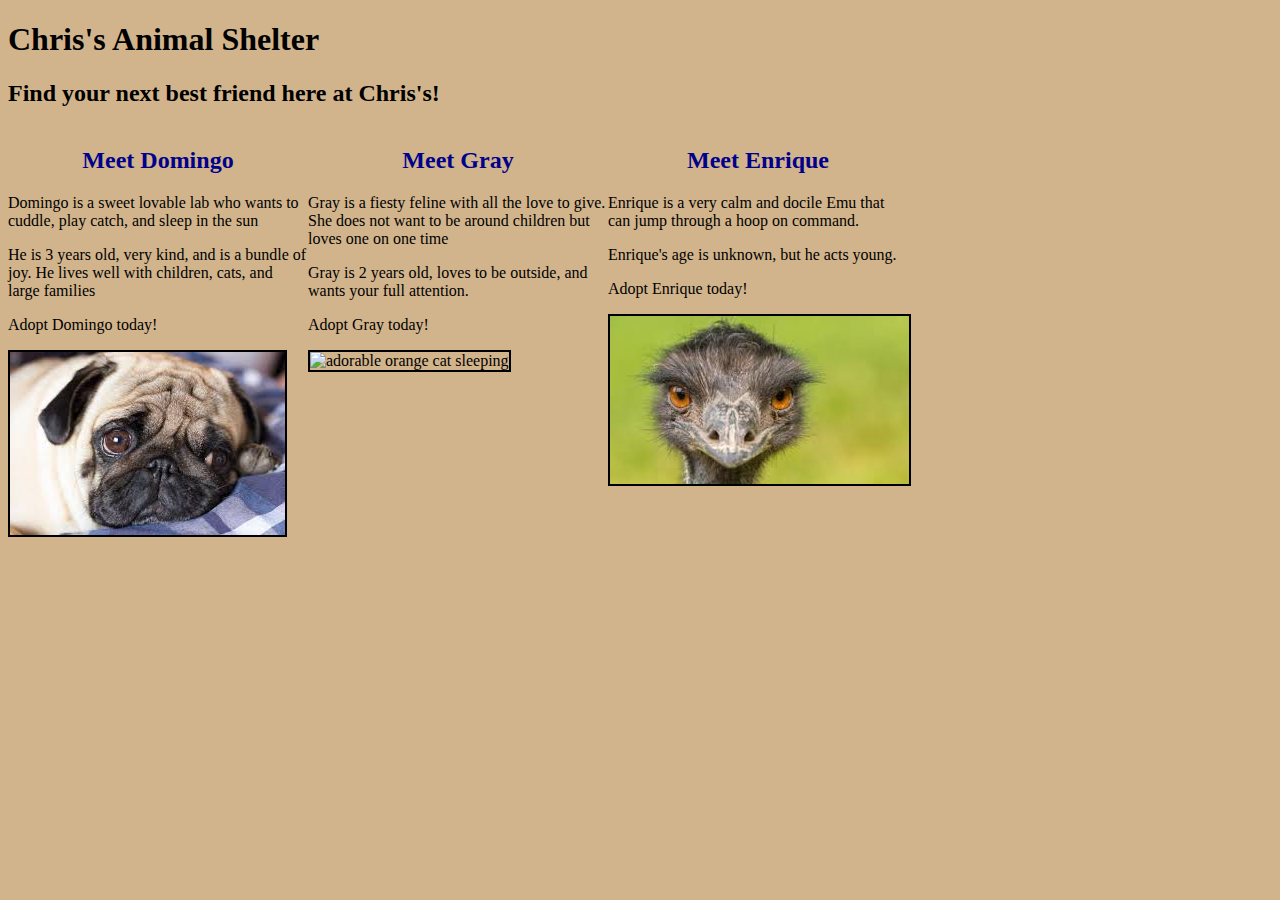
==== index.html @ 3ab68106 "rename Animal.html to index.html" ====
<!DOCTYPE html>
<html>
  <head>
    <title>Animal Shelter</title>
    <link rel="stylesheet" type="text/css" href="css/styles.css">
  </head>
  <body>
    <h1>Chris's Animal Shelter</h1>

    <h2>Find your next best friend here at Chris's!</h2>

  <div class="column">
    <h2>Meet Domingo</h2>
    <p>Domingo is a sweet lovable lab who wants to cuddle, play catch, and sleep in the sun</p>
    <p>He is 3 years old, very kind, and is a bundle of joy. He lives well with children, cats, and large families</p>
    <p>Adopt Domingo today!</p>
    <img src="download.jpg" alt="cute adolescent yellow lab">
  </div>

    <div class="column">
    <h2>Meet Gray</h2>
    <p>Gray is a fiesty feline with all the love to give. She does not want to be around children but loves one on one time</p>
    <p>Gray is 2 years old, loves to be outside, and wants your full attention.</p>
    <p>Adopt Gray today!</p>
    <img src="cat.jpg" alt="adorable orange cat sleeping">
    </div>

  <div class="column">
    <h2>Meet Enrique</h2>
    <p>Enrique is a very calm and docile Emu that can jump through a hoop on command.</p>
    <p>Enrique's age is unknown, but he acts young.</p>
    <p>Adopt Enrique today!</p>
    <img src="Emu.jpg" alt="Photo of Enrique the Emu">
  </div>
  </body>
</html>
---- css/styles.css ----
/*.column {
    width: 300px;
    float: left;
  } */

body {
  background-color: tan;
}

.column img {
  border: 2px solid black;
}

.column h2 {
    color: darkblue;
    text-align: center;
}

@media screen and (min-width: 480px) {
  .column {
    width: 300px;
    float: left;
      }
  }

@media screen and (min-width: 550px) and (max-width: 700px) {
      body {
          background-color: yellow;
      }
  }

@media print {
    body {
        background-color: red;
    }
}
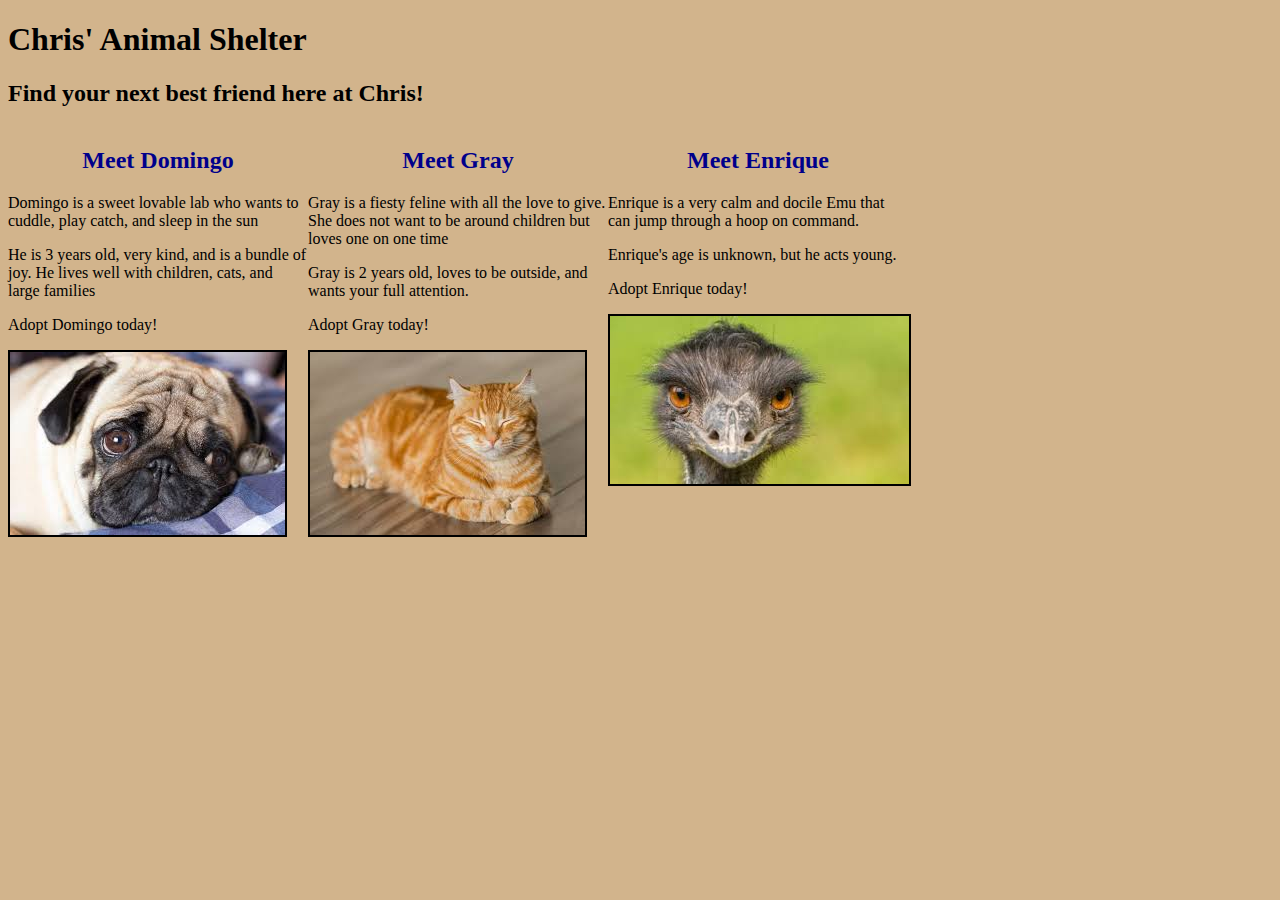
==== commit 19206595: "fix img url" ====
--- a/index.html
+++ b/index.html
@@ -1,13 +1,13 @@
 <!DOCTYPE html>
 <html>
   <head>
-    <title>Animal Shelter</title>
+    <title>Chris' Animal Shelter</title>
     <link rel="stylesheet" type="text/css" href="css/styles.css">
   </head>
   <body>
-    <h1>Chris's Animal Shelter</h1>
+    <h1>Chris' Animal Shelter</h1>
 
-    <h2>Find your next best friend here at Chris's!</h2>
+    <h2>Find your next best friend here at Chris!</h2>
 
   <div class="column">
     <h2>Meet Domingo</h2>
@@ -22,7 +22,7 @@
     <p>Gray is a fiesty feline with all the love to give. She does not want to be around children but loves one on one time</p>
     <p>Gray is 2 years old, loves to be outside, and wants your full attention.</p>
     <p>Adopt Gray today!</p>
-    <img src="cat.jpg" alt="adorable orange cat sleeping">
+    <img src="Cat.jpg" alt="adorable orange cat sleeping">
     </div>
 
   <div class="column">
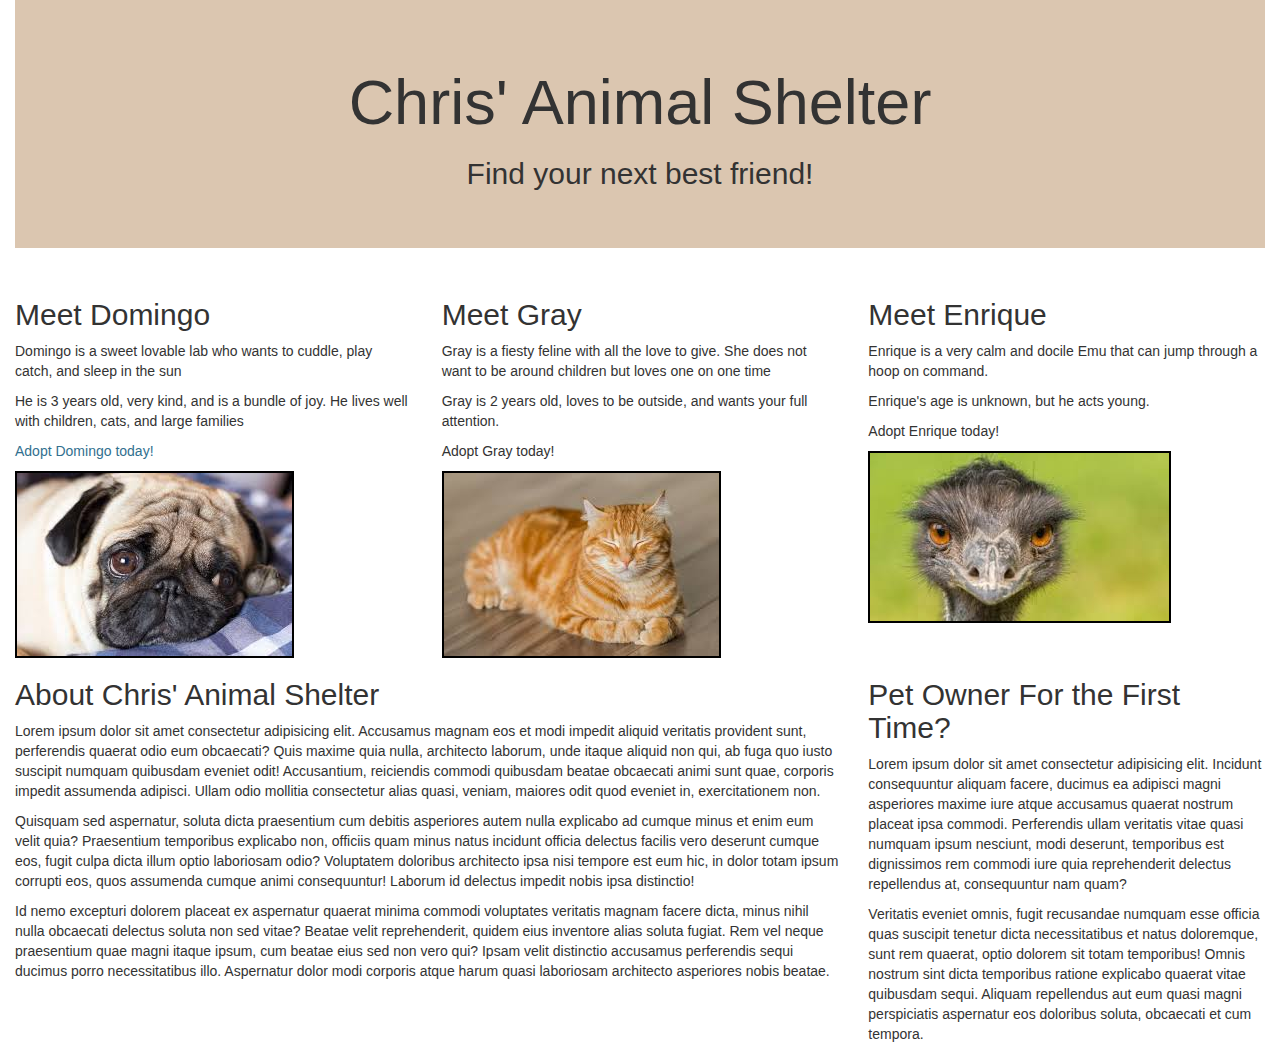
==== commit 454111bd: "add bootstrap file and classes to replace div float layout. Add jumbotron page header, add placehode" ====
--- a/index.html
+++ b/index.html
@@ -2,35 +2,53 @@
 <html>
   <head>
     <title>Chris' Animal Shelter</title>
+    <link rel="stylesheet" href="css/bootstrap.css">
     <link rel="stylesheet" type="text/css" href="css/styles.css">
   </head>
   <body>
-    <h1>Chris' Animal Shelter</h1>
+    <div class="container-fluid">
+      <div class="jumbotron">
+        <h1>Chris' Animal Shelter</h1>
+        <h2>Find your next best friend!</h2>
+      </div>
+      <div class="row">
+        <div class="col-sm-4">
+          <h2>Meet Domingo</h2>
+          <p>Domingo is a sweet lovable lab who wants to cuddle, play catch, and sleep in the sun</p>
+          <p>He is 3 years old, very kind, and is a bundle of joy. He lives well with children, cats, and large families</p>
+          <p class="text-info">Adopt Domingo today!</p>
+          <img src="download.jpg" alt="cute adolescent yellow lab" class="img-responsive">
+        </div>
 
-    <h2>Find your next best friend here at Chris!</h2>
+        <div class="col-sm-4">
+          <h2>Meet Gray</h2>
+          <p>Gray is a fiesty feline with all the love to give. She does not want to be around children but loves one on one time</p>
+          <p>Gray is 2 years old, loves to be outside, and wants your full attention.</p>
+          <p>Adopt Gray today!</p>
+          <img src="Cat.jpg" alt="adorable orange cat sleeping" class="img-responsive">
+        </div>
 
-  <div class="column">
-    <h2>Meet Domingo</h2>
-    <p>Domingo is a sweet lovable lab who wants to cuddle, play catch, and sleep in the sun</p>
-    <p>He is 3 years old, very kind, and is a bundle of joy. He lives well with children, cats, and large families</p>
-    <p>Adopt Domingo today!</p>
-    <img src="download.jpg" alt="cute adolescent yellow lab">
-  </div>
-
-    <div class="column">
-    <h2>Meet Gray</h2>
-    <p>Gray is a fiesty feline with all the love to give. She does not want to be around children but loves one on one time</p>
-    <p>Gray is 2 years old, loves to be outside, and wants your full attention.</p>
-    <p>Adopt Gray today!</p>
-    <img src="Cat.jpg" alt="adorable orange cat sleeping">
+        <div class="col-sm-4">
+          <h2>Meet Enrique</h2>
+          <p>Enrique is a very calm and docile Emu that can jump through a hoop on command.</p>
+          <p>Enrique's age is unknown, but he acts young.</p>
+          <p>Adopt Enrique today!</p>
+          <img src="Emu.jpg" alt="Photo of Enrique the Emu" class="img-responsive">
+        </div>
+      </div>
+      <div class="row">
+        <div class="col-md-8 hidden-xs">
+          <h2>About Chris' Animal Shelter</h2>
+          <p>Lorem ipsum dolor sit amet consectetur adipisicing elit. Accusamus magnam eos et modi impedit aliquid veritatis provident sunt, perferendis quaerat odio eum obcaecati? Quis maxime quia nulla, architecto laborum, unde itaque aliquid non qui, ab fuga quo iusto suscipit numquam quibusdam eveniet odit! Accusantium, reiciendis commodi quibusdam beatae obcaecati animi sunt quae, corporis impedit assumenda adipisci. Ullam odio mollitia consectetur alias quasi, veniam, maiores odit quod eveniet in, exercitationem non.</p>
+          <p>Quisquam sed aspernatur, soluta dicta praesentium cum debitis asperiores autem nulla explicabo ad cumque minus et enim eum velit quia? Praesentium temporibus explicabo non, officiis quam minus natus incidunt officia delectus facilis vero deserunt cumque eos, fugit culpa dicta illum optio laboriosam odio? Voluptatem doloribus architecto ipsa nisi tempore est eum hic, in dolor totam ipsum corrupti eos, quos assumenda cumque animi consequuntur! Laborum id delectus impedit nobis ipsa distinctio!</p>
+          <p>Id nemo excepturi dolorem placeat ex aspernatur quaerat minima commodi voluptates veritatis magnam facere dicta, minus nihil nulla obcaecati delectus soluta non sed vitae? Beatae velit reprehenderit, quidem eius inventore alias soluta fugiat. Rem vel neque praesentium quae magni itaque ipsum, cum beatae eius sed non vero qui? Ipsam velit distinctio accusamus perferendis sequi ducimus porro necessitatibus illo. Aspernatur dolor modi corporis atque harum quasi laboriosam architecto asperiores nobis beatae.</p>
+        </div>
+        <div class="col-md-4 hidden-xs">
+          <h2>Pet Owner For the First Time?</h2>
+          <p>Lorem ipsum dolor sit amet consectetur adipisicing elit. Incidunt consequuntur aliquam facere, ducimus ea adipisci magni asperiores maxime iure atque accusamus quaerat nostrum placeat ipsa commodi. Perferendis ullam veritatis vitae quasi numquam ipsum nesciunt, modi deserunt, temporibus est dignissimos rem commodi iure quia reprehenderit delectus repellendus at, consequuntur nam quam?</p>
+          <p>Veritatis eveniet omnis, fugit recusandae numquam esse officia quas suscipit tenetur dicta necessitatibus et natus doloremque, sunt rem quaerat, optio dolorem sit totam temporibus! Omnis nostrum sint dicta temporibus ratione explicabo quaerat vitae quibusdam sequi. Aliquam repellendus aut eum quasi magni perspiciatis aspernatur eos doloribus soluta, obcaecati et cum tempora.</p>
+        </div>
+      </div>
     </div>
-
-  <div class="column">
-    <h2>Meet Enrique</h2>
-    <p>Enrique is a very calm and docile Emu that can jump through a hoop on command.</p>
-    <p>Enrique's age is unknown, but he acts young.</p>
-    <p>Adopt Enrique today!</p>
-    <img src="Emu.jpg" alt="Photo of Enrique the Emu">
-  </div>
   </body>
 </html>
--- a/css/styles.css
+++ b/css/styles.css
@@ -1,13 +1,14 @@
-/*.column {
-    width: 300px;
-    float: left;
-  } */
+.jumbotron {
+  text-align: center;
+  background-color: #dbc6b0;
+  border-radius: 0 !important;
+}
 
 body {
-  background-color: tan;
+  background-color: white;
 }
 
-.column img {
+img {
   border: 2px solid black;
 }
 
@@ -15,23 +16,4 @@
     color: darkblue;
     text-align: center;
 }
-
-@media screen and (min-width: 480px) {
-  .column {
-    width: 300px;
-    float: left;
-      }
-  }
-
-@media screen and (min-width: 550px) and (max-width: 700px) {
-      body {
-          background-color: yellow;
-      }
-  }
-
-@media print {
-    body {
-        background-color: red;
-    }
-}
   
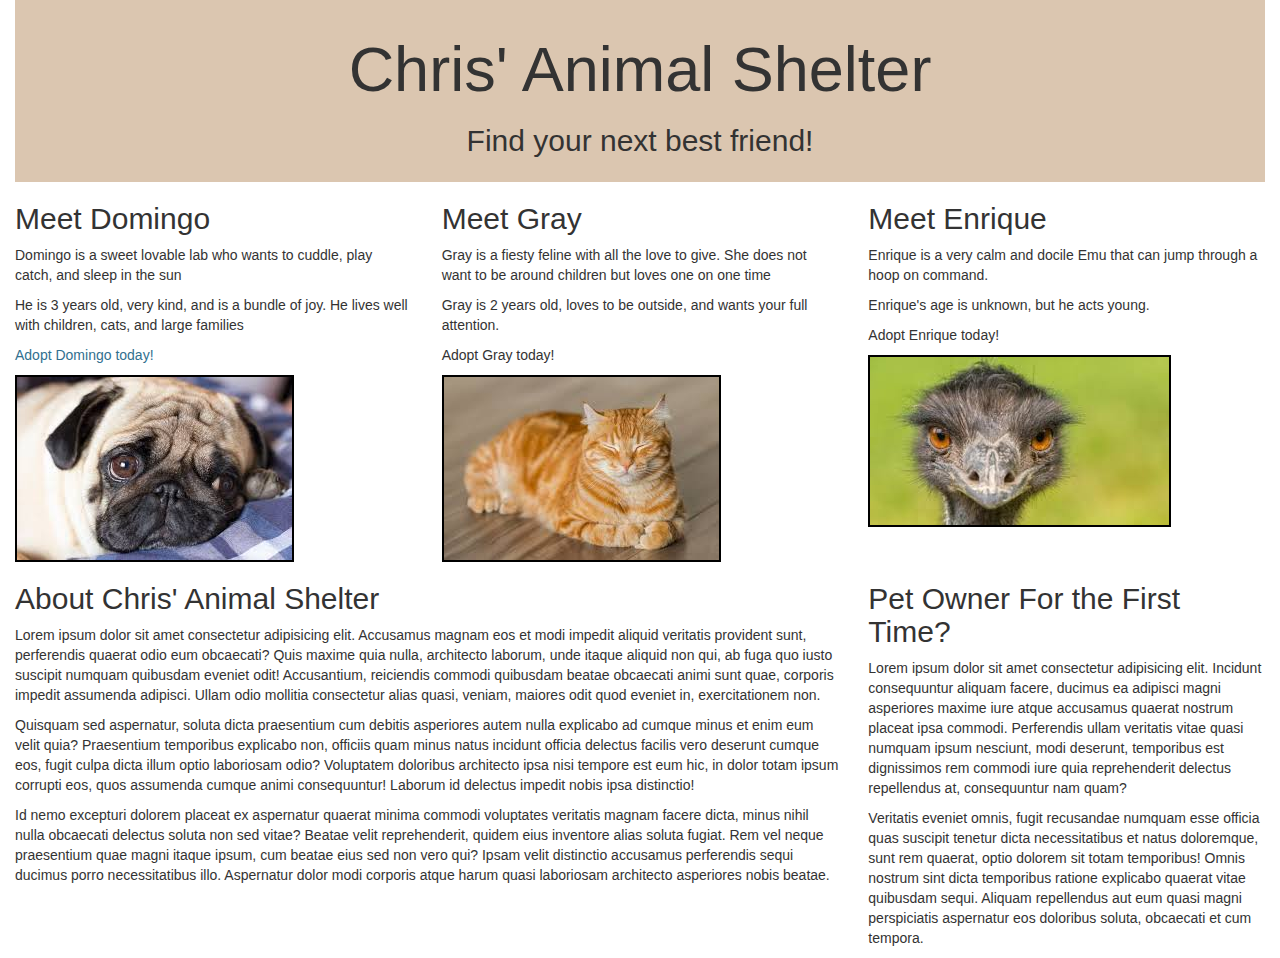
==== commit 5eb3c9c2: "add .jumbotron custom styles, change background color to hex code (still white), change col-sm-4 cla" ====
--- a/index.html
+++ b/index.html
@@ -12,7 +12,7 @@
         <h2>Find your next best friend!</h2>
       </div>
       <div class="row">
-        <div class="col-sm-4">
+        <div class="col-md-4">
           <h2>Meet Domingo</h2>
           <p>Domingo is a sweet lovable lab who wants to cuddle, play catch, and sleep in the sun</p>
           <p>He is 3 years old, very kind, and is a bundle of joy. He lives well with children, cats, and large families</p>
@@ -20,7 +20,7 @@
           <img src="download.jpg" alt="cute adolescent yellow lab" class="img-responsive">
         </div>
 
-        <div class="col-sm-4">
+        <div class="col-md-4">
           <h2>Meet Gray</h2>
           <p>Gray is a fiesty feline with all the love to give. She does not want to be around children but loves one on one time</p>
           <p>Gray is 2 years old, loves to be outside, and wants your full attention.</p>
@@ -28,7 +28,7 @@
           <img src="Cat.jpg" alt="adorable orange cat sleeping" class="img-responsive">
         </div>
 
-        <div class="col-sm-4">
+        <div class="col-md-4">
           <h2>Meet Enrique</h2>
           <p>Enrique is a very calm and docile Emu that can jump through a hoop on command.</p>
           <p>Enrique's age is unknown, but he acts young.</p>
--- a/css/styles.css
+++ b/css/styles.css
@@ -2,10 +2,13 @@
   text-align: center;
   background-color: #dbc6b0;
   border-radius: 0 !important;
+  margin-bottom: 0px;
+  padding-top: 15px;
+  padding-bottom: 15px;
 }
 
 body {
-  background-color: white;
+  background-color: #ffffff;
 }
 
 img {
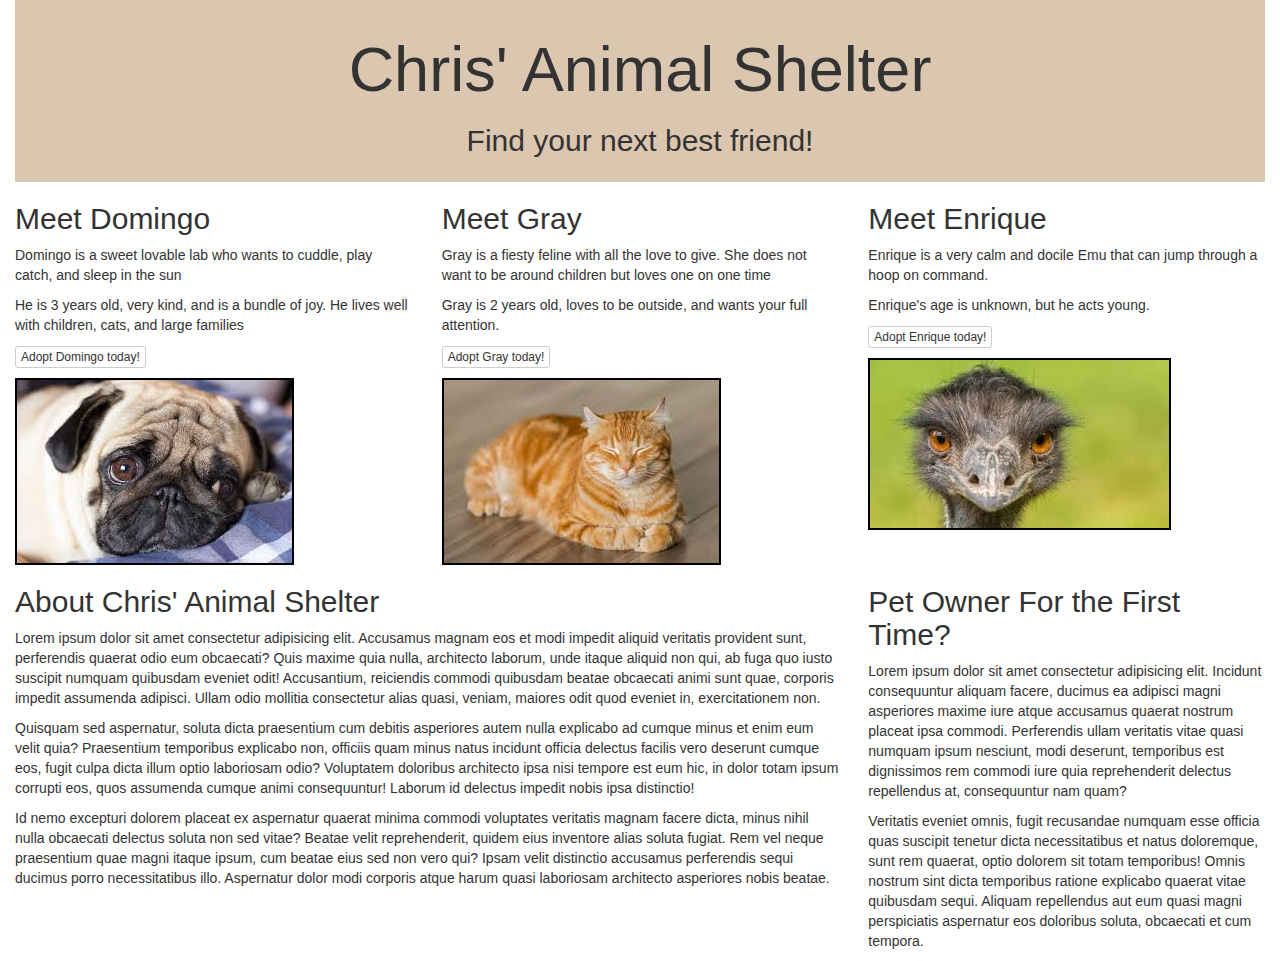
==== commit fb10ce9a: "add links for each animal, move images to images folder and update href's, add margin-top to images" ====
--- a/index.html
+++ b/index.html
@@ -16,24 +16,24 @@
           <h2>Meet Domingo</h2>
           <p>Domingo is a sweet lovable lab who wants to cuddle, play catch, and sleep in the sun</p>
           <p>He is 3 years old, very kind, and is a bundle of joy. He lives well with children, cats, and large families</p>
-          <p class="text-info">Adopt Domingo today!</p>
-          <img src="download.jpg" alt="cute adolescent yellow lab" class="img-responsive">
+          <a href="domingo.html" class="btn btn-default btn-xs">Adopt Domingo today!</a>
+          <img src="images/download.jpg" alt="cute adolescent yellow lab" class="img-responsive">
         </div>
 
         <div class="col-md-4">
           <h2>Meet Gray</h2>
           <p>Gray is a fiesty feline with all the love to give. She does not want to be around children but loves one on one time</p>
           <p>Gray is 2 years old, loves to be outside, and wants your full attention.</p>
-          <p>Adopt Gray today!</p>
-          <img src="Cat.jpg" alt="adorable orange cat sleeping" class="img-responsive">
+          <a href="gray.html" class="btn btn-default btn-xs">Adopt Gray today!</a>
+          <img src="images/Cat.jpg" alt="adorable orange cat sleeping" class="img-responsive">
         </div>
 
         <div class="col-md-4">
           <h2>Meet Enrique</h2>
           <p>Enrique is a very calm and docile Emu that can jump through a hoop on command.</p>
           <p>Enrique's age is unknown, but he acts young.</p>
-          <p>Adopt Enrique today!</p>
-          <img src="Emu.jpg" alt="Photo of Enrique the Emu" class="img-responsive">
+          <a href="enrique.html" class="btn btn-default btn-xs">Adopt Enrique today!</a>
+          <img src="images/Emu.jpg" alt="Photo of Enrique the Emu" class="img-responsive">
         </div>
       </div>
       <div class="row">
--- a/css/styles.css
+++ b/css/styles.css
@@ -15,6 +15,10 @@
   border: 2px solid black;
 }
 
+.img-responsive {
+  margin-top: 10px;
+}
+
 .column h2 {
     color: darkblue;
     text-align: center;
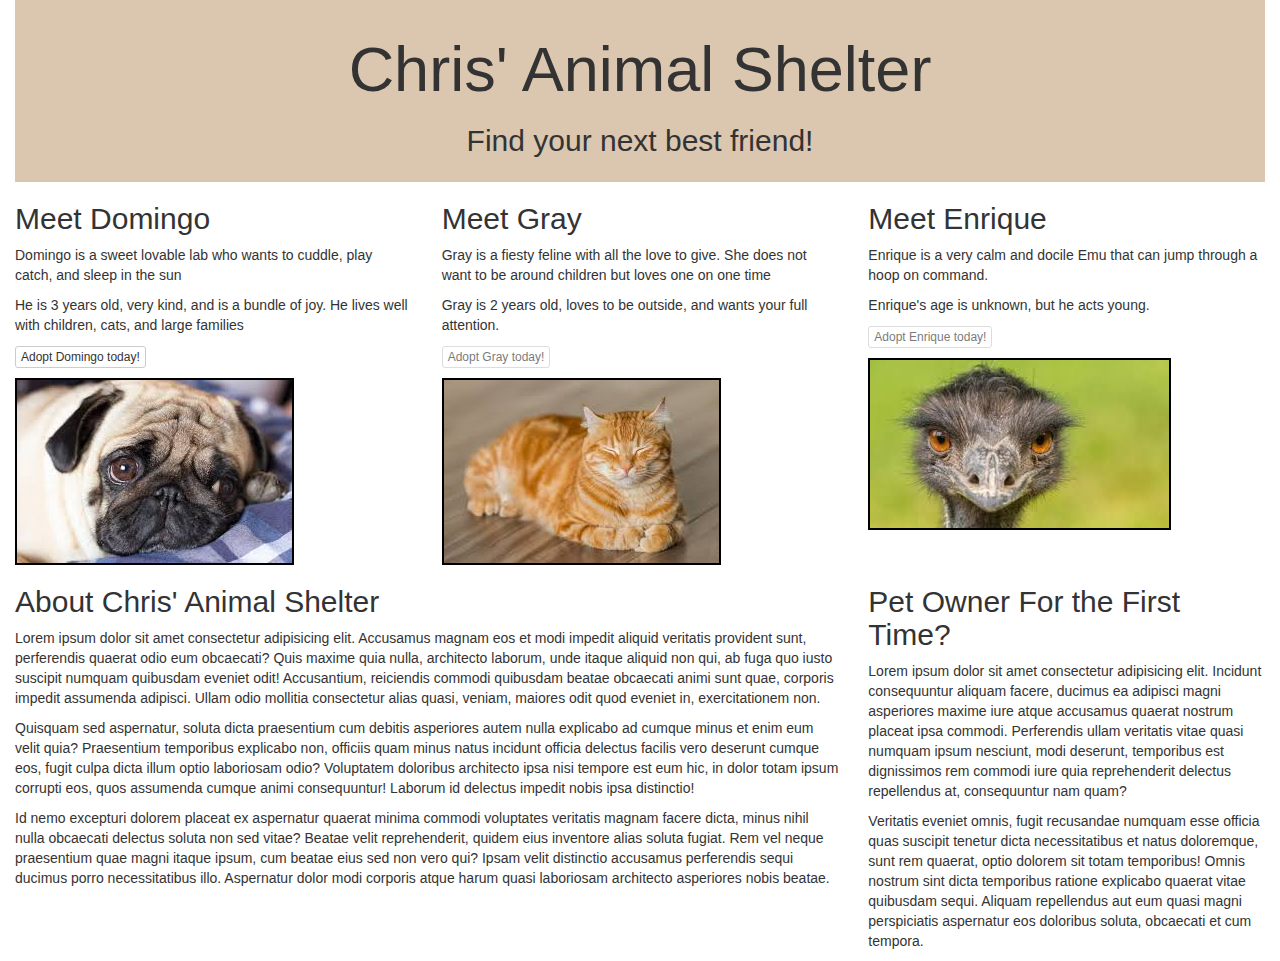
==== commit 40a2c41a: "disable link buttons to enrique and gray pages" ====
--- a/index.html
+++ b/index.html
@@ -24,7 +24,7 @@
           <h2>Meet Gray</h2>
           <p>Gray is a fiesty feline with all the love to give. She does not want to be around children but loves one on one time</p>
           <p>Gray is 2 years old, loves to be outside, and wants your full attention.</p>
-          <a href="gray.html" class="btn btn-default btn-xs">Adopt Gray today!</a>
+          <a href="gray.html" class="btn btn-default btn-xs disabled">Adopt Gray today!</a>
           <img src="images/Cat.jpg" alt="adorable orange cat sleeping" class="img-responsive">
         </div>
 
@@ -32,7 +32,7 @@
           <h2>Meet Enrique</h2>
           <p>Enrique is a very calm and docile Emu that can jump through a hoop on command.</p>
           <p>Enrique's age is unknown, but he acts young.</p>
-          <a href="enrique.html" class="btn btn-default btn-xs">Adopt Enrique today!</a>
+          <a href="enrique.html" class="btn btn-default btn-xs disabled">Adopt Enrique today!</a>
           <img src="images/Emu.jpg" alt="Photo of Enrique the Emu" class="img-responsive">
         </div>
       </div>
